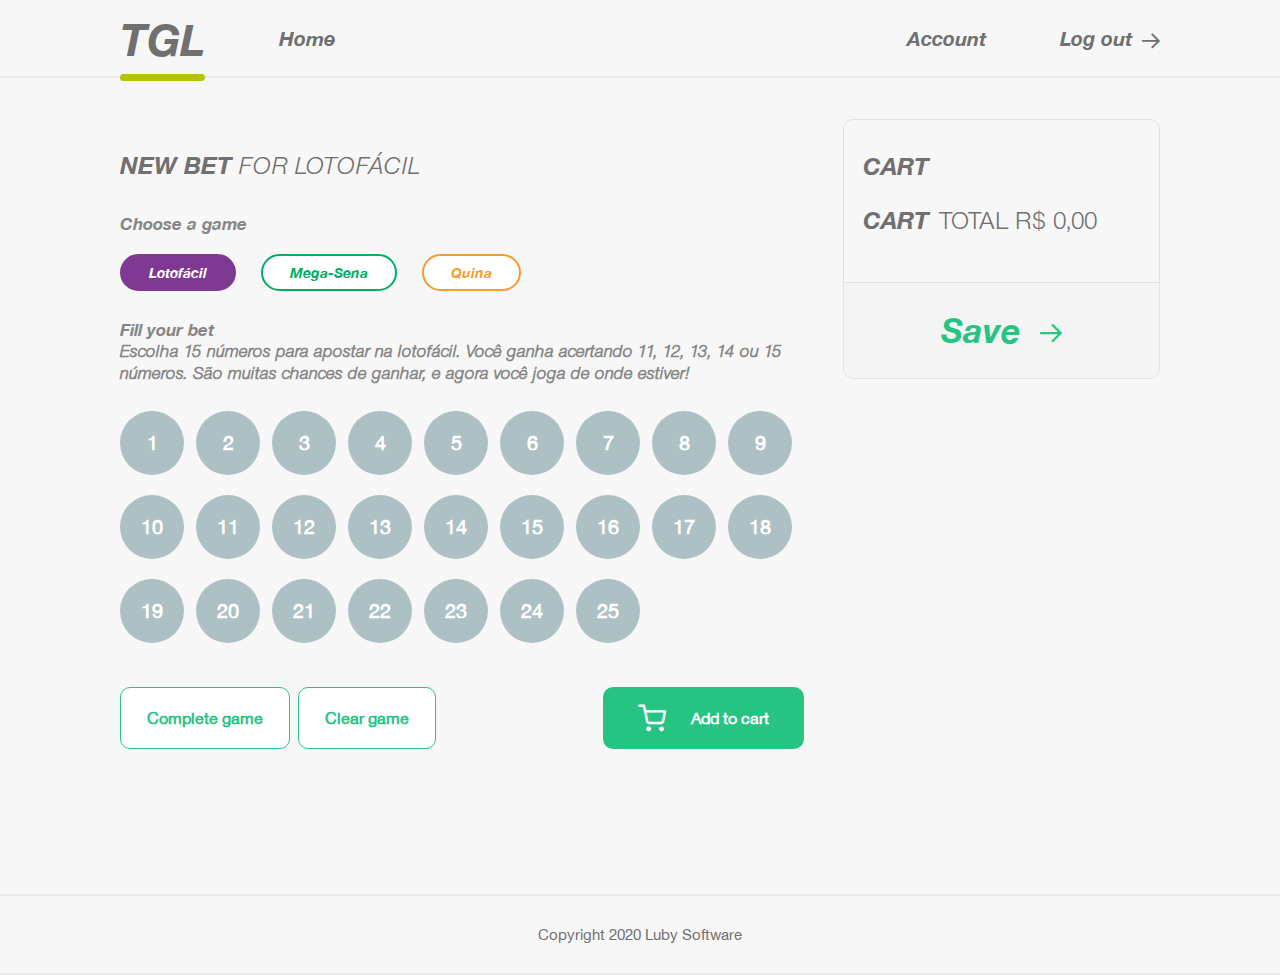
==== index.html @ 53643978 "feat: uploading the project to a remote repository on github" ====
<!DOCTYPE html>
<html lang="pt-BR">
<head>
  <meta charset="UTF-8">
  <meta http-equiv="X-UA-Compatible" content="IE=edge">
  <meta name="viewport" content="width=device-width, initial-scale=1.0">
  <title>Prova Final Javascript</title>
  <link rel="stylesheet" type="text/css" href="/src/assets/css/header.css" />
  <link rel="stylesheet" type="text/css" href="/src/assets/css/main.css" />
  <link rel="stylesheet" type="text/css" href="/src/assets/css/footer.css" />
  <link rel="stylesheet" type="text/css" href="/src/assets/icons/style.css" />
</head>

<body>
  <!-- header -->
  <section class="sections_align">
    <header>
      <nav>
        <ul>
          <li class="TGL_italic">
            TGL
            <div class="div_border"></div>
          </li>
          <li>Home</li>
        </ul>
        <ul>
          <li>Account</li>
          <li class="title_logout">
            Log out
            <span class="icon-arrow-right"></span>
          </li>
        </ul>
      </nav>
    </header>
  </section>

  <!-- main -->
  <section class="sections_align">
    <main>
      <article>
        <h1>NEW BET <span data-js="main_title_bet" class="title_type_bet"></span></h1>
    
        <h2 class="title_choose_game">Choose a game</h2>
      
        <div data-js="bets_type" class="container_buttons_bets_types"></div>
      
        <h2 class="title_fill_bet">Fill your bet</h2>
        <h3 class="description_bet"></h3>
      
        <div data-js="numbers_selections" class="container_numbers_buttons"></div>
      
        <div data-js="" class="container_btn_game_default">
          <button data-js="btn_complete_game" class="btn_game_default">Complete game</button>
          <button data-js="btn_clear_game" class="btn_game_default">Clear game</button>
          <button data-js="btn_add_cart" class="btn_game_default">
            <span class="icon-shopping-cart"></span>
            Add to cart
          </button>
        </div>
      </article>
    
      <aside>
        <article>
          <h2 class="title_cart title_cart_align">CART</h2>
  
          <section class="container_cards_bets"></section>
  
          <section class="container_amount_bets">
            <h2 class="title_cart title_cart_inline">CART</h2>
            <h3 class="amount_cost_bet">
              TOTAL R$
              <span data-js="amount_total_cost"> 0,00</span>
            </h3>
          </section>
  
          <section class="container_save_bet">
            <h2 data-js="save_action" class="title_save_bet">
              Save
              <span class="icon-arrow-right"></span>
            </h2>
          </section>
        </article>
      </aside>

    </main>
  </section>

  <!-- A footer. -->
  <section class="sections_align">
    <footer>
      <h3 class="footer_main_title">Copyright 2020 Luby Software</h3>
    </footer>
  </section>

  <script src="src/assets/javascript/gameLottery.js"></script>
</body>
</html>
---- src/assets/css/header.css ----
header {
  width: 1040px;
  font-family: "helvetica_bold_italic";
  font-style: italic;
  font-weight: bold;
  color: #707070;
  font-size: 20px;
  line-height: 24px;
}

nav {
  height: 76px;
  display: flex;
  justify-content: space-between;
  align-items: center;
}

nav ul {
  list-style: none;
  padding: 0;
  display: flex;
  align-items: center;
}

nav ul li{
  cursor: pointer;
}

nav ul li:last-child {
  margin-left: 74px;
}

.TGL_italic {
  font-size: 44px;
  line-height: 48px;
  margin-top: 0px;
}

.div_border {
  height: 7px;
  width: 100%;
  background: #B5C401;
  border-radius: 5px;
  margin-bottom: -20px;
  margin-top: 10px;
}

.icon-arrow-right {
  color: #707070;
  font-size: 18px;
  margin-left: 10px;
}

.title_logout {
  display: flex;
  align-items: flex-end;
}
---- src/assets/css/main.css ----
@font-face {
  font-family: "helvetica_bold_italic";
  src: url(../fonts/Helvetica_Neue_Bold_Italic.ttf);
}

@font-face {
  font-family: "helvetica_light_italic";
  src: url(../fonts/Helvetica_Neue_Light_Italic.otf)
}

@font-face {
  font-family: "helvetica_regular_italic";
  src: url(../fonts/Helvetica_Neue_Regular_Italic.otf)
}

@font-face {
  font-family: "helvetica_regular";
  src: url(../fonts/Helvetica_Neue_Regular.ttf)
}

@font-face {
  font-family: "helvetica_light";
  src: url(../fonts/Helvetica_Neue_Light.otf);
}

* {
  padding: 0;
  margin: 0;
  box-sizing: border-box;
}

body {
  background-color: #f7f7f7;
} 

/* VARIABLES */
:root {

  /* colors */
  --base-color-font: #707070;
  --alt-base-color: #868686;
  --border-color: #EBEBEB;
  --btn-bg-color: #fff;
  --btn-hover-bg-color: #27C383;
  --btn-num-bg-color: #ADC0C4;

  /* font-family */
  --text-strong-italic: "helvetica_bold_italic";
  --text-light-italic: "helvetica_light_italic";
  --text-normal-regular: "helvetica_regular";
  --text-italic-regular: "helvetica_regular_italic";
  --text-light-regular: "helvetica_light"
}

.sections_align {
  width: 100%;
  display: flex;
  justify-content: center;
  border-bottom: 2px solid var(--border-color);
}

/* ======= MAIN ====== */

main {
  width: 1040px;
  display: flex;
  justify-content: space-between;
}

main article {
  width: 684px;
}

main aside {
  width: 317px;
  height: 484px;
  margin-top: 41px;
}

/* ===== ARTICLE ===== */
main h1 {
  font-family: var(--text-strong-italic);
  color: var(--base-color-font);
  margin-top: 73px;
  margin-bottom: 33px;
  font-size: 24px;
}

main h1 .title_type_bet {
  font-family: var(--text-light-italic);
  font-style: italic;
  font-weight: lighter;
}

main .title_choose_game,
main .title_fill_bet {
  font-family: var(--text-strong-italic);
  font-size: 17px;
  color: var(--alt-base-color);
}

main .container_buttons_bets_types {
  margin-top: 20px;
  margin-bottom: 28px;
}

main .container_buttons_bets_types button {
  font-family: var(--text-strong-italic);
  background-color: var(--btn-bg-color);
  font-size: 14px;
  text-align: center;
  border: 2px solid;
  border-radius: 100px;
  padding: 8px 27px;
  cursor: pointer;
  margin-right: 25px;
}

main .description_bet {
  color: var(--alt-base-color);
  font-family: var(--text-light-italic);
  font-size: 17px;
  line-height: 22px;
  margin-bottom: 27px;
}

main .container_numbers_buttons {
  margin-bottom: 24px;
}

main .container_numbers_buttons button {
  /* dimensions */
  width: 64px;
  height: 64px;
  margin-right: 12px;
  margin-bottom: 20px;

  /* borders */
  border: none;
  border-radius: 50%;

  /* fonts */
  font-family: var(--text-normal-regular);
  font-weight: bold;
  font-size: 20px;
  background-color: var(--btn-num-bg-color);
  color: var(--btn-bg-color);

  cursor: pointer;
}

main .container_btn_game_default {
  margin-bottom: 145px;
  display: flex;
  justify-content: space-between;
}

main .btn_game_default {
  background-color: var(--btn-bg-color);
  border: 1px solid var(--btn-hover-bg-color);
  border-radius: 10px;
  color: var(--btn-hover-bg-color);

  font-family: var(--text-normal-regular);
  font-weight: bold;
  font-size: 16px;

  padding: 17px 26px;
  cursor: pointer;
}

main .btn_game_default:nth-child(2) {
  margin-left: -10rem;
}

main .btn_game_default:nth-child(3) {
  background-color: var(--btn-hover-bg-color);
  color: var(--btn-bg-color);
  border: none;
  padding: 17px 35px;
  display: flex;
  align-items: center;
  /* margin-right: 15px; */
}

main .btn_game_default:hover {
  background-color: var(--btn-hover-bg-color);
  color: var(--btn-bg-color);
}

main article .icon-shopping-cart {
  margin-right: 25px;
  font-size: 28px;
}
/* ===== ARTICLE ===== */

aside article {
  border: 1px solid #E2E2E2;
  width: auto;
  border-radius: 10px;
}

aside .title_cart {
  color: var(--base-color-font);
  font-family: var(--text-strong-italic);
  font-size: 24px;
}
aside .title_cart_align {
  margin-top: 32px;
  margin-left: 19px;
}

aside .card_bet {
  display: flex;
  padding: 15px;
}

aside .btn_icon_trash {
  background-color: transparent;
  border: none;
  margin-left: 5px;
  cursor: pointer;
}

aside .icon-trash-o {
  font-size: 20px;
  color: #888888;
}

aside .info_container_bet {
  border-left: 4px solid ;
  border-radius: 4.5px;
  margin-left: 12px;
}

aside .numbers_bet {
  font-size: 15px;
  font-family: var(--text-strong-italic);
  color: var(--alt-base-color);
  margin-left: 12px;
}

aside .cart_title_bet_type {
  font-size: 16px;
  font-family: var(--text-strong-italic);
  display: inline;
  margin-right: 14px;
  margin-left: 12px;
}

aside .single_bet_cost_value {
  font-family: var(--text-normal-regular);
  color: var(--alt-base-color);
  font-size: 16px;
}

aside .container_amount_bets {
  margin-top: 25px;
  margin-bottom: 47px;
}

aside .title_cart_inline {
  display: inline;
  margin-left: 19px;
  margin-right: 6px;
}

aside .amount_cost_bet {
  display: inline;
  font-size: 24px;
  font-family: var(--text-light-regular);
  font-weight: 200;
  color: var(--base-color-font);
}

aside .title_save_bet {
  font-size: 34px;
  font-family: var(--text-strong-italic);
  color: var(--btn-hover-bg-color);
  padding: 27px 0;
  text-align: center;
}

aside .title_save_bet .icon-arrow-right {
  color: var(--btn-hover-bg-color);
  font-size: 22px;
}

aside .container_save_bet {
  background-color: #F4F4F4;
  border-top: 1px solid #E2E2E2;
  border-radius: 0 0 10px 10px;
  cursor: pointer;
}
---- src/assets/css/footer.css ----
footer {
  font-family: "helvetica_regular";
  color: #707070;
}

.footer_main_title {
  font-size: 15px;
  padding: 30px 0;
  font-weight: 500;
}
---- src/assets/icons/style.css ----
@font-face {
  font-family: 'icomoon';
  src:  url('fonts/icomoon.eot?624cni');
  src:  url('fonts/icomoon.eot?624cni#iefix') format('embedded-opentype'),
    url('fonts/icomoon.ttf?624cni') format('truetype'),
    url('fonts/icomoon.woff?624cni') format('woff'),
    url('fonts/icomoon.svg?624cni#icomoon') format('svg');
  font-weight: normal;
  font-style: normal;
  font-display: block;
}

[class^="icon-"], [class*=" icon-"] {
  /* use !important to prevent issues with browser extensions that change fonts */
  font-family: 'icomoon' !important;
  speak: never;
  font-style: normal;
  font-weight: normal;
  font-variant: normal;
  text-transform: none;
  line-height: 1;

  /* Better Font Rendering =========== */
  -webkit-font-smoothing: antialiased;
  -moz-osx-font-smoothing: grayscale;
}

.icon-arrow-right:before {
  content: "\e900";
}
.icon-trash-o:before {
  content: "\e901";
}
.icon-shopping-cart:before {
  content: "\e902";
}
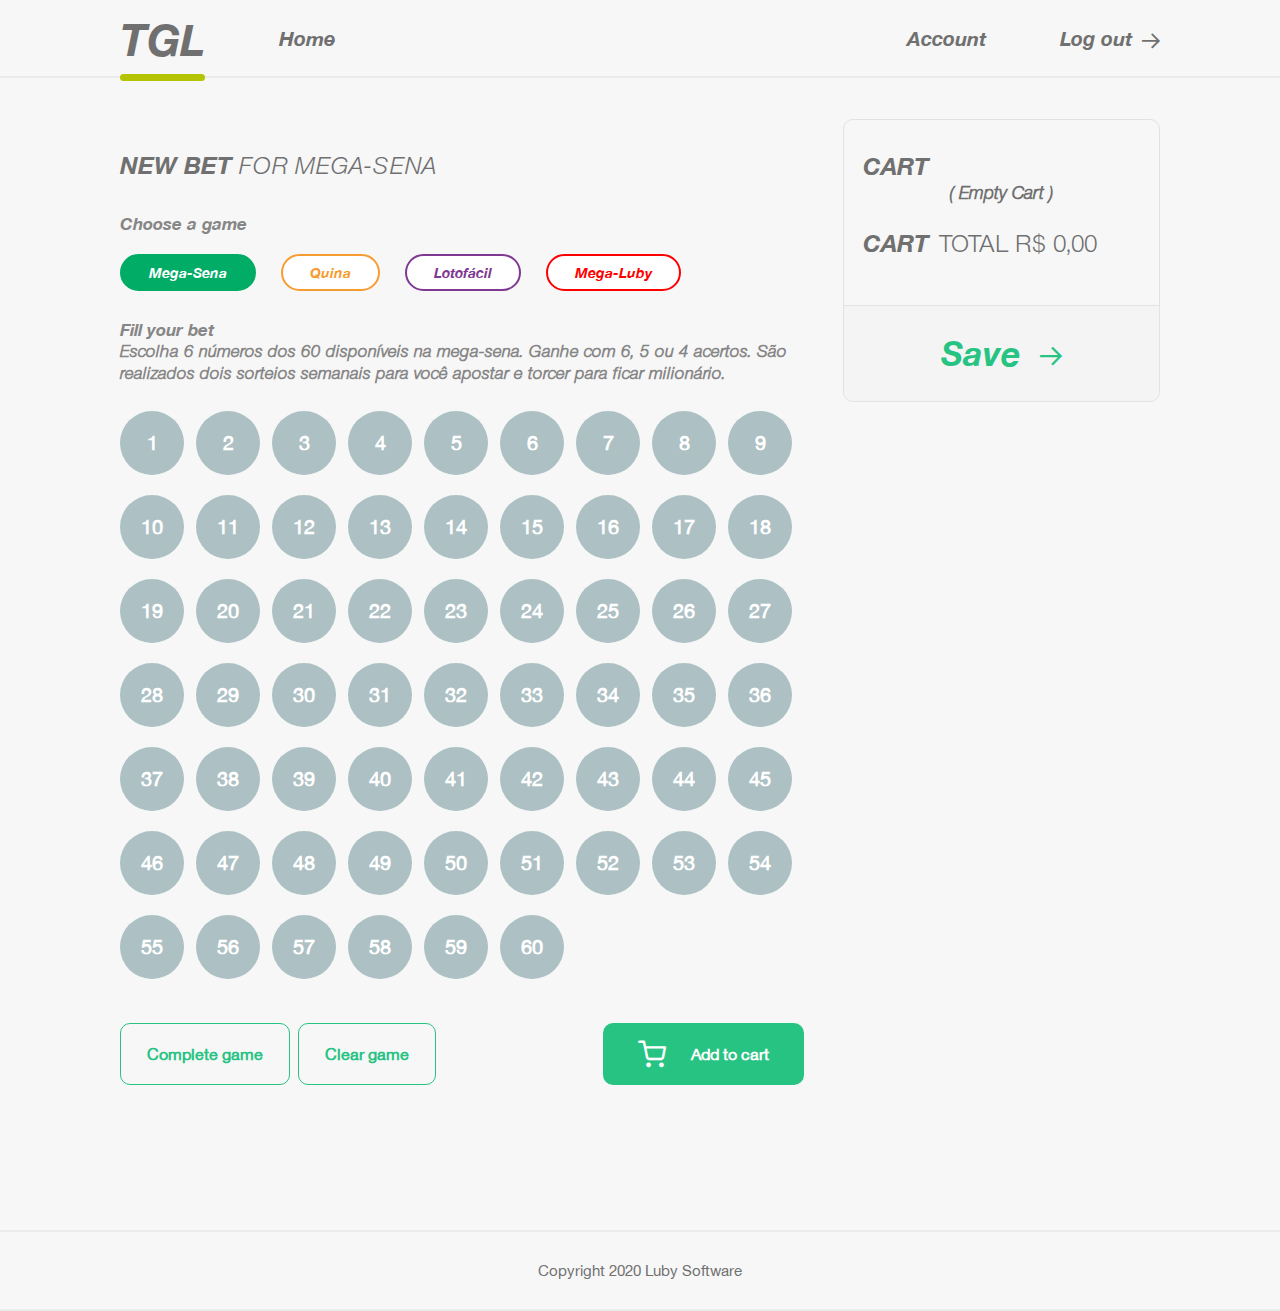
==== commit 0d25456b: "feat: more accessibility to the user, warning messages, info status about the current situation of t" ====
--- a/index.html
+++ b/index.html
@@ -63,7 +63,7 @@
         <article>
           <h2 class="title_cart title_cart_align">CART</h2>
   
-          <section class="container_cards_bets"></section>
+          <section class="container_cards_bets"><h3 class="text_empty_cart">( Empty Cart )</h3></section>
   
           <section class="container_amount_bets">
             <h2 class="title_cart title_cart_inline">CART</h2>
--- a/src/assets/css/main.css
+++ b/src/assets/css/main.css
@@ -157,7 +157,7 @@
 }
 
 main .btn_game_default {
-  background-color: var(--btn-bg-color);
+  background-color: #f7f7f7;
   border: 1px solid var(--btn-hover-bg-color);
   border-radius: 10px;
   color: var(--btn-hover-bg-color);
@@ -209,6 +209,32 @@
 aside .title_cart_align {
   margin-top: 32px;
   margin-left: 19px;
+}
+
+aside .container_cards_bets {
+  max-height: 470px;
+  overflow: auto;
+}
+
+aside .container_cards_bets::-webkit-scrollbar {
+  width: 8px;
+}
+aside .container_cards_bets::-webkit-scrollbar-track {
+  background-color: #f1f1f1;
+}
+aside .container_cards_bets::-webkit-scrollbar-thumb {
+  background-color: #aaa;
+  border-radius: 10px;
+}
+aside .container_cards_bets::-webkit-scrollbar-thumb:hover {
+  background-color: #888;
+}
+
+aside .container_cards_bets .text_empty_cart {
+  text-align: center;
+  font-family: var(--text-light-italic);
+  color: var(--base-color-font);
+  font-size: 18px;
 }
 
 aside .card_bet {
